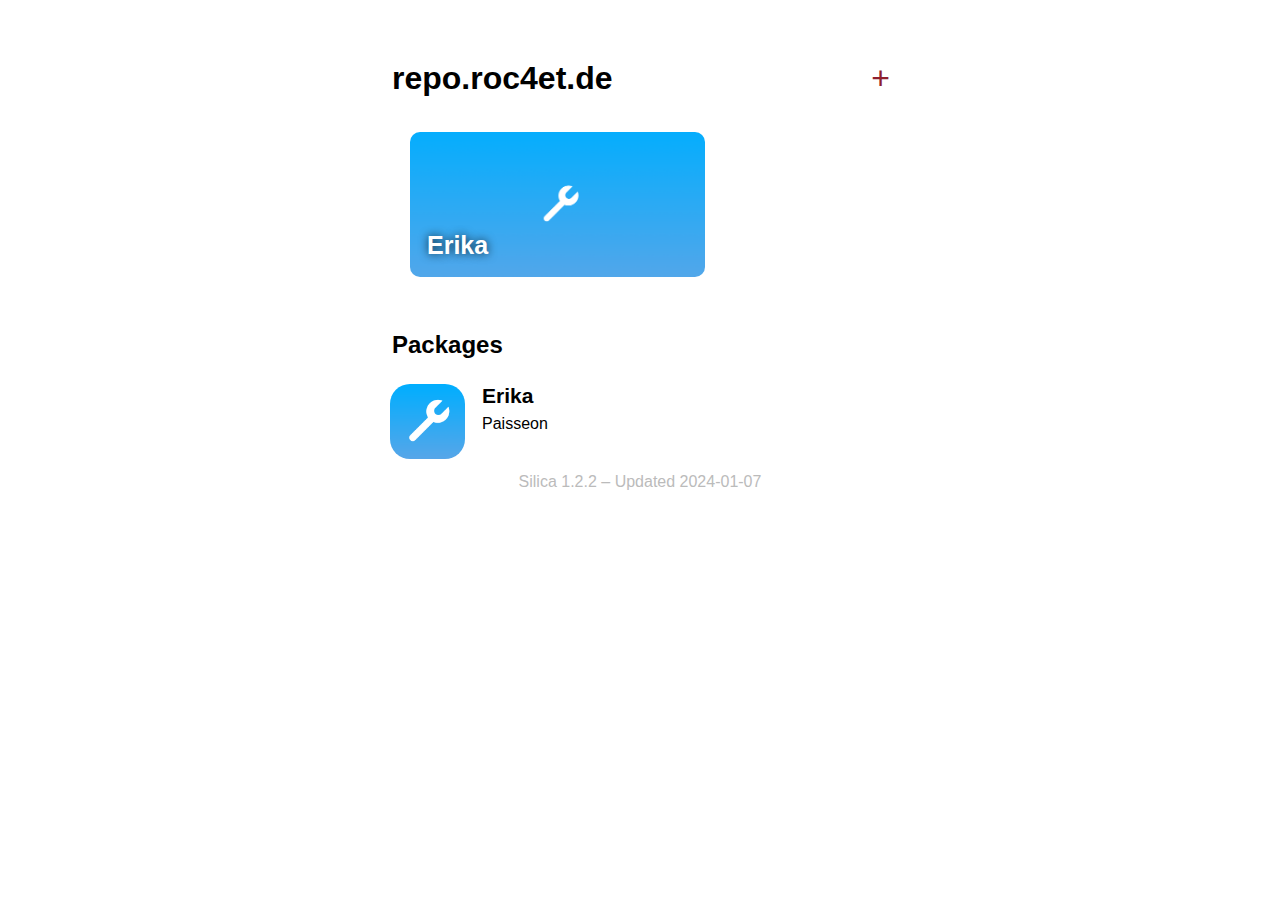
==== index.html @ 35639674 "s" ====
<!DOCTYPE html>
<html>
<head>
    <meta charset="utf-8">
    <meta name="viewport" content="width=device-width, initial-scale=1, minimum-scale=1.0, user-scalable=0">
    <title>repo.roc4et.de</title>
    <link rel="stylesheet" type="text/css" href="web/index.css">
    <style>a, .tint {color: #8f1f2e} .active {color: #8f1f2e}</style>
    <meta name="description" content="the most important packages s for the roothide bootstrap">
    <meta property="og:title" content="repo.roc4et.de">
    <meta property="og:description" content="the most important packages s for the roothide bootstrap">
    <meta property="og:image" content="https://repo.roc4et.de/CydiaIcon.png">
    <meta name="twitter:card" content="summary">
    <meta name="twitter:title" content="repo.roc4et.de">
    <meta name="twitter:description" content="the most important packages s for the roothide bootstrap">
    <meta name="twitter:image" content="https://repo.roc4et.de/CydiaIcon.png">
    <meta name="theme-color" content="#8f1f2e">
</head>
<body>
    <div class="body">
        <h1 class="header left_float">repo.roc4et.de</h1>
        <a class="header right_float add_sileo tint" href="cydia://url/https://cydia.saurik.com/api/share#?source=https://repo.roc4et.de">+</a>
        <div class="scroll_view">
            <a href="depiction/web/emt.paisseon.erika.html" style="background-image: url(assets/emt.paisseon.erika/banner.png)" class="card">
                <p>Erika</p>
            </a>
        </div>
        <h2 class="header">Packages</h2>
        <div class="packageList">
                <a class="subtle_link" href="depiction/web/emt.paisseon.erika.html">
                    <div class="package">
                        <img src="assets/emt.paisseon.erika/icon.png">
                        <div class="package_info">
                            <p class="package_name">Erika</p>
                            <p class="package_caption">Paisseon</p>
                        </div>
                    </div>
                </a>
        </div>
        <div class="caption center footer">Silica 1.2.2 – Updated 2024-01-07</div>
    </div>
</body>
    <script src="web/index.js"></script>
</html>
---- web/index.css ----
* {
    margin: 0;
}

.body {
    font-family: -apple-system, BlinkMacSystemFont, "Helvetica Neue", "Helvetica", sans-serif;
    margin-top: 20px;
    margin-bottom: 20px;

}

@media only screen and (max-width: 600px) {
    .body {
        margin-left: 20px;
        margin-right: 20px;
    }
    .scroll_view {
        width: calc(100vw - 60px);
    }
}
@media only screen and (min-width: 601px) {
    .body {
        width: 500px;
        margin-left: auto;
        margin-right: auto;
    }
    .scroll_view {
        width: calc(500px - 40px);
    }
}

h1, h2, h3, h4, h5, h6, p {
    margin: 2px;
}

.caption {
    color: #bbb;
    font-size: 16px;
}

.header {
    margin-top: 40px;
    margin-bottom: 25px;
}

.scroll_view {
    overflow-x: scroll;
    overflow-y: hidden;
    margin: 10px;
    white-space: nowrap;
    -webkit-overflow-scrolling: touch;
}

.scroll_view > .card {
    background-color: #ccc;
    background-position: center;
    background-repeat: no-repeat;
    background-size: cover;
    padding: 10px;
    margin: 10px;
    border-radius: 10px;
    font-weight: bold;
    height: 125px;
    width: 275px;
    position: relative;
    display: inline-block;
}

.scroll_view > .img_card {
    background-color: #ccc;
    width: 250px;
    margin: 5px;
    border-radius: 10px;
    font-weight: bold;
    position: relative;
    display: inline-block;
}

.card > p {
    color: white;
    bottom: 15px;
    left: 15px;
    font-size: 25px;
    position: absolute;
    text-shadow: 0 0 10px rgba(0,0,0,0.8); 
}

.center {
    text-align: center;
}

.left_float {
    float: left;
}

.right_float { 
    float: right;
}

.add_sileo {
    font-size: 2em;
    cursor: pointer;
    text-decoration: none;
}

.add_sileo:hover, a:hover {
    opacity: 0.8;
    cursor: pointer;
}

.package {
    margin-bottom: 40px;
}

.package > img {
    border-radius: 20px;
    width: 75px;
    height: 75px;
    float: left;
}

.package_info {
    margin-left: 90px;
}

.package_name {
    font-weight: bold;
    font-size: 21px;
}

.package_caption {
    margin-top: 7px;
    color: #999;
}

.cell > .title {
    float: left;
    color: #999;
}

.cell > .text {
    float: right;
}

h3 {
    margin-top: 15px;
    margin-bottom: 15px;
}

.footer {
    margin-top: 20px;
}

.subtle_link, .subtle_link > div > div, .subtle_link > div > div > p {
    text-decoration: none;
    color: black;
}

.subtle_link:hover, .subtle_link > *:hover {
    opacity: 0.8;
}

.green {
    color: #00b90c;
}

.red {
    color: #ba0000;
}

.banner_underlay {
    background-size: cover;
    background-position: center;
    height: 150px;
    width: 100%;
    border-radius: 8px;
    z-index: -2;
    margin-bottom: 25px;
    top: 0;
}

.changelog {
    display: none;
}

.nav {
    display: flex;
    margin: 20px;
    float: center;
}

.nav_btn {
    width: 50%;
    display:inline;
    text-align: center;
    color: #999;
    font-weight: 500;
    padding-bottom: 10px;
    cursor: pointer;
}

.changelog_entry {
    margin-bottom: 18px;
}

a {
    text-decoration: none;
}

.table-btn, .table-btn > div {
    padding-top: 10px;
    padding-bottom: 10px;
}

.table-btn:after {
    content: "›";
    font-size:30px;
    transform: translateY(-40px);
    float: right;
}

@media (prefers-color-scheme: dark) {
    body {
        background: #161616;
        color: white;
    }

    .subtle_link, .subtle_link > div > div, .subtle_link > div > div > p {
        color: white;
    }
}
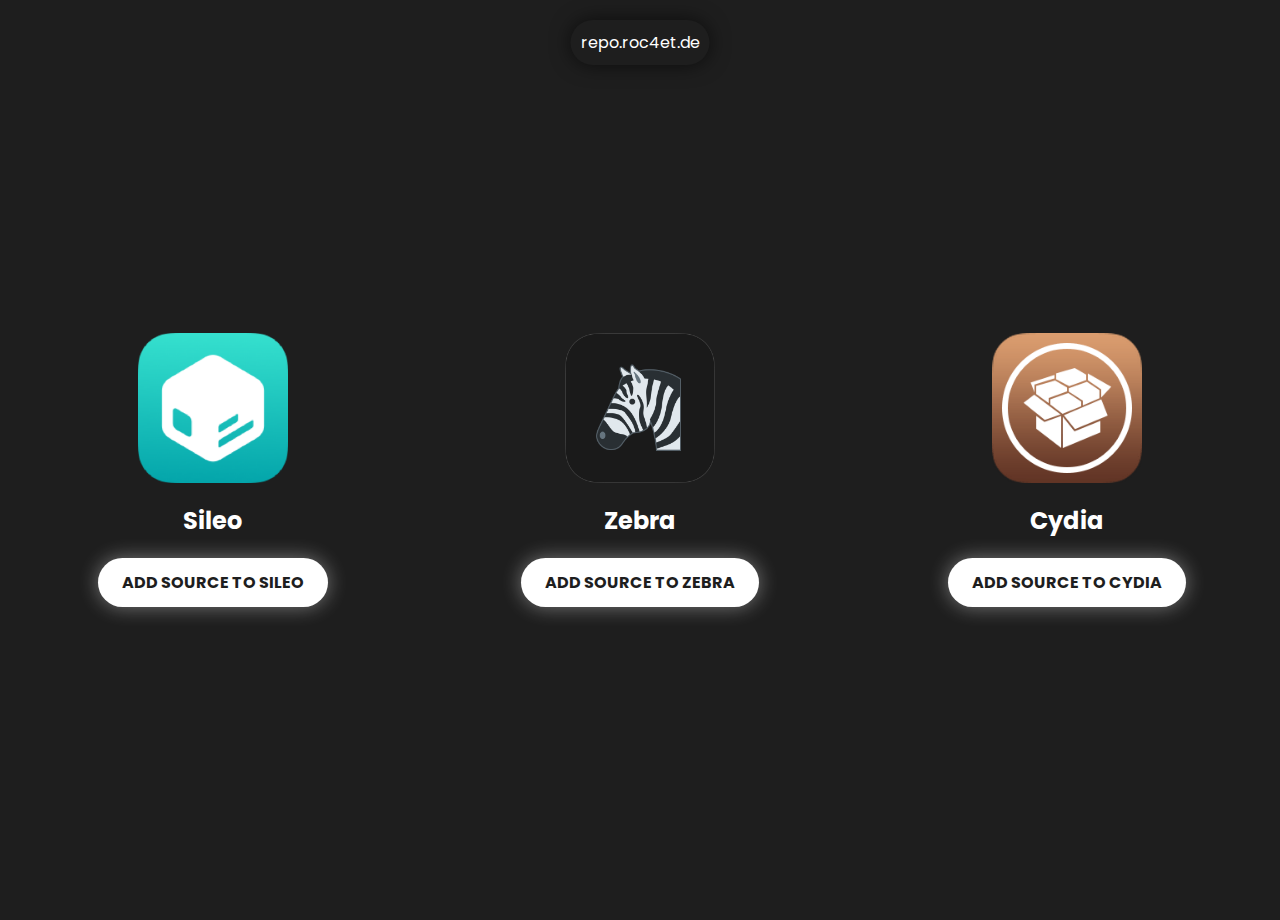
==== commit 3ab89f85: "d" ====
--- a/index.html
+++ b/index.html
@@ -1,44 +1,56 @@
 <!DOCTYPE html>
-<html>
+<html lang="en">
+
 <head>
-    <meta charset="utf-8">
-    <meta name="viewport" content="width=device-width, initial-scale=1, minimum-scale=1.0, user-scalable=0">
-    <title>repo.roc4et.de</title>
-    <link rel="stylesheet" type="text/css" href="web/index.css">
-    <style>a, .tint {color: #8f1f2e} .active {color: #8f1f2e}</style>
-    <meta name="description" content="the most important packages s for the roothide bootstrap">
-    <meta property="og:title" content="repo.roc4et.de">
-    <meta property="og:description" content="the most important packages s for the roothide bootstrap">
-    <meta property="og:image" content="https://repo.roc4et.de/CydiaIcon.png">
-    <meta name="twitter:card" content="summary">
-    <meta name="twitter:title" content="repo.roc4et.de">
-    <meta name="twitter:description" content="the most important packages s for the roothide bootstrap">
-    <meta name="twitter:image" content="https://repo.roc4et.de/CydiaIcon.png">
-    <meta name="theme-color" content="#8f1f2e">
+    <meta charset="UTF-8">
+    <meta name="viewport" content="width=device-width, initial-scale=1.0">
+    <meta name="description" content="roc4et.de - made by @roc4et">
+    <meta property="og:title" content="roc4et Services">
+    <meta property="og:description" content="roc4et.de - made by @roc4et">
+    <meta property="og:image" content="https://roc4et.de/img/banner.png">
+    <meta property="og:image:secure_url" content="https://roc4et.de/img/banner.png">
+    <meta property="og:url" content="https://roc4et.de">
+    <meta property="og:type" content="website">
+    <meta name="twitter:card" content="summary_large_image">
+    <meta name="twitter:title" content="roc4et Services">
+    <meta name="theme-color" content="#f54269">
+    <meta name="twitter:description" content="roc4et.de - made by @roc4et">
+    <meta name="twitter:image" content="img/favicon.png">
+    <link rel="icon" type="image/x-icon" href="https://roc4et.de/img/favicon.ico">
+    <link rel="stylesheet" href="assets/css/style.css">
+    <link href="https://fonts.googleapis.com/css2?family=Poppins:wght@400;700&display=swap" rel="stylesheet">
+    <title>roc4et.de Repo</title>
 </head>
+
 <body>
-    <div class="body">
-        <h1 class="header left_float">repo.roc4et.de</h1>
-        <a class="header right_float add_sileo tint" href="cydia://url/https://cydia.saurik.com/api/share#?source=https://repo.roc4et.de">+</a>
-        <div class="scroll_view">
-            <a href="depiction/web/emt.paisseon.erika.html" style="background-image: url(assets/emt.paisseon.erika/banner.png)" class="card">
-                <p>Erika</p>
-            </a>
+    <div class="container">
+        <div class="product">
+            <img src="assets/img/sileo.png" alt="Sileo">
+            <h2>Sileo</h2>
+            <a href="sileo://source/https://repo.roc4et.de/" class="glowing-button">Add source to Sileo</a>
         </div>
-        <h2 class="header">Packages</h2>
-        <div class="packageList">
-                <a class="subtle_link" href="depiction/web/emt.paisseon.erika.html">
-                    <div class="package">
-                        <img src="assets/emt.paisseon.erika/icon.png">
-                        <div class="package_info">
-                            <p class="package_name">Erika</p>
-                            <p class="package_caption">Paisseon</p>
-                        </div>
-                    </div>
-                </a>
+        <div class="product">
+            <img src="assets/img/zebra.png" alt="Zebra">
+            <h2>Zebra</h2>
+            <a href="zbra://sources/add/https://repo.roc4et.de/" class="glowing-button">Add source to Zebra</a>
         </div>
-        <div class="caption center footer">Silica 1.2.2 – Updated 2024-01-07</div>
+        <div class="product">
+            <img src="assets/img/cydia.png" alt="Cydia">
+            <h2>Cydia</h2>
+            <a href="cydia://url/https://cydia.saurik.com/api/share#?source=https://repo.roc4et.de/" class="glowing-button">Add source to Cydia</a>
+        </div>
     </div>
+    <div class="rounded-bar-container" onclick="copyToClipboard('https://repo.roc4et.de/')">
+        <div class="rounded-bar">repo.roc4et.de</div>
+    <script>
+        function copyToClipboard(text) {
+            navigator.clipboard.writeText(text).then(function () {
+                document.querySelector('.rounded-bar').innerText = 'Copied';
+                setTimeout(() => {
+                    document.querySelector('.rounded-bar').innerText = 'repo.roc4et.de';
+                }, 1000);
+            });
+        }
+    </script>
 </body>
-    <script src="web/index.js"></script>
-</html>
+</html>--- a/assets/css/style.css
+++ b/assets/css/style.css
@@ -0,0 +1,115 @@
+body {
+    margin: 0;
+    padding: 0;
+    font-family: 'Poppins', sans-serif;
+    background-color: #1e1e1e;
+    -webkit-user-select: none;
+    -moz-user-select: none;
+    -ms-user-select: none;
+    user-select: none;
+    color: #fff;
+}
+
+.container {
+    display: flex;
+    flex-wrap: wrap;
+    justify-content: flex-start;
+    align-items: center;
+    height: 100vh;
+    color: #fff;
+    margin-top: 20px;
+    margin-bottom: auto;
+}
+
+.product {
+    display: flex;
+    flex-direction: column;
+    align-items: center;
+    text-align: center;
+    margin: 20px;
+    width: calc(33.33% - 40px);
+}
+
+.product img {
+    width: 150px;
+    height: 150px;
+    border-radius: 10px;
+    object-fit: cover;
+}
+
+.glowing-button {
+    display: inline-block;
+    padding: 12px 24px;
+    font-size: 16px;
+    font-weight: bold;
+    text-align: center;
+    text-transform: uppercase;
+    background-color: #fff;
+    color: #1e1e1e;
+    border: none;
+    border-radius: 50px;
+    box-shadow: 0 0 20px rgba(255, 255, 255, 0.4);
+    cursor: pointer;
+    transition: all 0.3s ease-in-out;
+    text-decoration: none;
+}
+
+.glowing-button:hover {
+    transform: scale(1.1);
+    box-shadow: 0 0 40px rgba(255, 255, 255, 0.8);
+}
+
+@media (max-width: 600px) {
+    .product {
+        width: 100%;
+    }
+
+    .container {
+        margin-bottom: 20px;
+    }
+
+    .glowing-button {
+        margin-bottom: 50px;
+    }
+}
+
+.rounded-bar-container {
+    position: fixed;
+    top: 20px;
+    left: 50%;
+    transform: translateX(-50%);
+    background-color: #1e1e1e;
+    border-radius: 25px;
+    padding: 10px;
+    box-shadow: 0 0 20px rgba(0, 0, 0, 0.6);
+    transition: all 0.3s ease-in-out;
+    cursor: pointer;
+}
+
+.rounded-bar-container:hover {
+    background-color: #2e2e2e;
+}
+
+.rounded-bar {
+    background-color: #1e1e1e;
+    color: #fff;
+    cursor: pointer;
+    transition: all 0.3s ease-in-out;
+}
+
+.rounded-bar:hover {
+    background-color: #2e2e2e;
+}
+
+.copy-text {
+    font-size: 12px;
+    color: #666;
+    text-align: center;
+    opacity: 0;
+    transition: opacity 0.3s ease-in-out;
+    margin-top: 5px;
+}
+
+.rounded-bar:hover .copy-text {
+    opacity: 1;
+}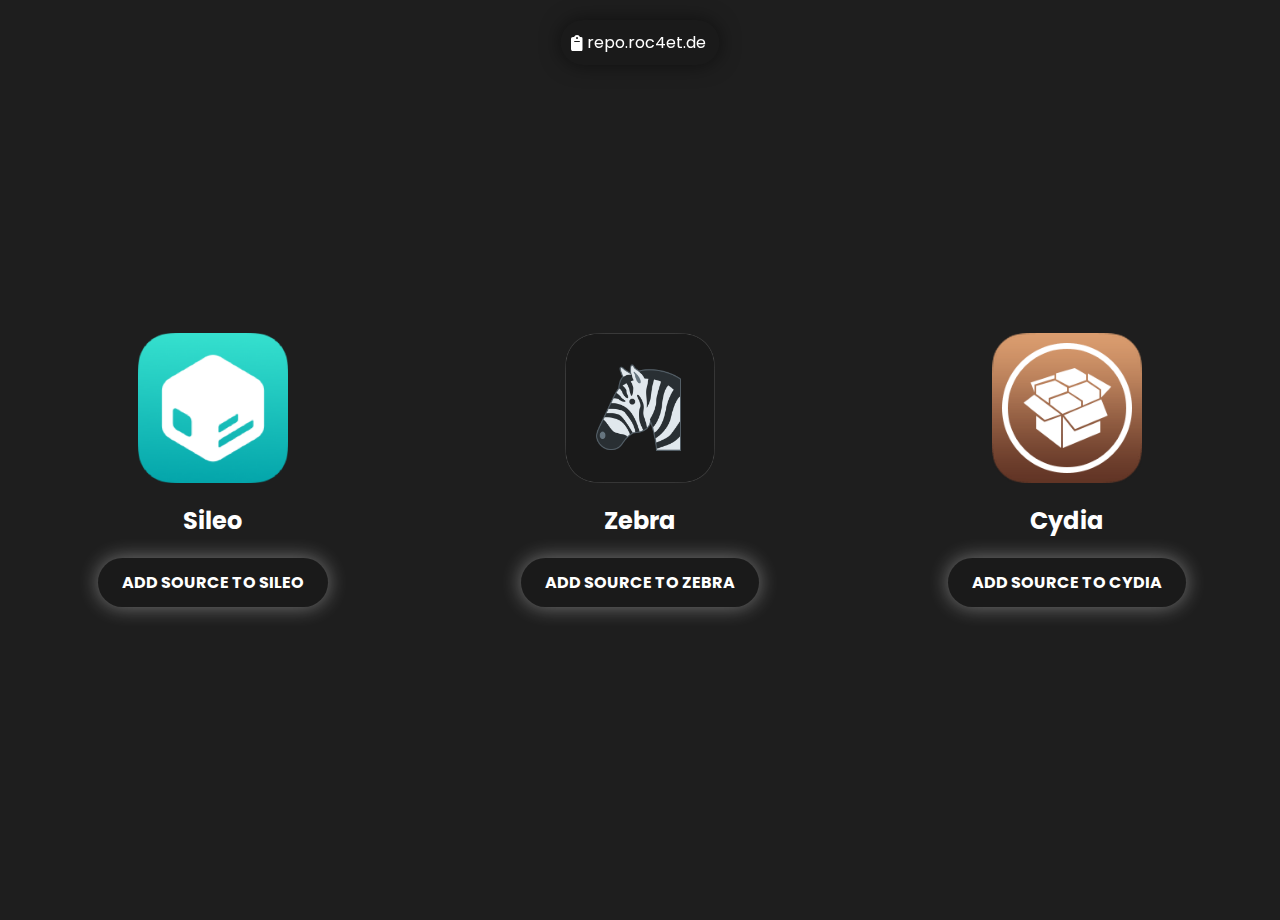
==== commit de5d0df7: "push it" ====
--- a/index.html
+++ b/index.html
@@ -18,6 +18,8 @@
     <meta name="twitter:image" content="img/favicon.png">
     <link rel="icon" type="image/x-icon" href="https://roc4et.de/img/favicon.ico">
     <link rel="stylesheet" href="assets/css/style.css">
+    <link rel="stylesheet" href="assets/fontawsome/css/fontawesome.css">
+    <link rel="stylesheet" href="assets/fontawsome/css/solid.css">
     <link href="https://fonts.googleapis.com/css2?family=Poppins:wght@400;700&display=swap" rel="stylesheet">
     <title>roc4et.de Repo</title>
 </head>
@@ -40,8 +42,9 @@
             <a href="cydia://url/https://cydia.saurik.com/api/share#?source=https://repo.roc4et.de/" class="glowing-button">Add source to Cydia</a>
         </div>
     </div>
-    <div class="rounded-bar-container" onclick="copyToClipboard('https://repo.roc4et.de/')">
-        <div class="rounded-bar">repo.roc4et.de</div>
+    
+    <div class="rounded-bar-container" onclick="copyToClipboard('https://repo.roc4et.de/')"><i class="fa-regular fa-clipboard"></i>
+    <div class="rounded-bar">ㅤ ㅤrepo.roc4et.deㅤ ㅤ</div>
     <script>
         function copyToClipboard(text) {
             navigator.clipboard.writeText(text).then(function () {
--- a/assets/css/style.css
+++ b/assets/css/style.css
@@ -44,8 +44,8 @@
     font-weight: bold;
     text-align: center;
     text-transform: uppercase;
-    background-color: #fff;
-    color: #1e1e1e;
+    background-color: #1a1a1a; /* Darker background */
+    color: #ffffff;
     border: none;
     border-radius: 50px;
     box-shadow: 0 0 20px rgba(255, 255, 255, 0.4);
@@ -56,21 +56,7 @@
 
 .glowing-button:hover {
     transform: scale(1.1);
-    box-shadow: 0 0 40px rgba(255, 255, 255, 0.8);
-}
-
-@media (max-width: 600px) {
-    .product {
-        width: 100%;
-    }
-
-    .container {
-        margin-bottom: 20px;
-    }
-
-    .glowing-button {
-        margin-bottom: 50px;
-    }
+    box-shadow: 0 0 40px rgba(255, 255, 255, 0.7); /* Darker glowing effect */
 }
 
 .rounded-bar-container {
@@ -78,12 +64,14 @@
     top: 20px;
     left: 50%;
     transform: translateX(-50%);
-    background-color: #1e1e1e;
+    background-color: #1a1a1a; /* Darker background */
     border-radius: 25px;
     padding: 10px;
-    box-shadow: 0 0 20px rgba(0, 0, 0, 0.6);
+    box-shadow: 0 0 20px rgba(0, 0, 0, 0.5);
     transition: all 0.3s ease-in-out;
     cursor: pointer;
+    display: flex;
+    align-items: center;
 }
 
 .rounded-bar-container:hover {
@@ -91,25 +79,18 @@
 }
 
 .rounded-bar {
-    background-color: #1e1e1e;
+    background-color: #1a1a1a; /* Darker background */
     color: #fff;
     cursor: pointer;
     transition: all 0.3s ease-in-out;
+    display: flex;
+    align-items: center;
+}
+
+.rounded-bar i {
+    margin-right: 5px;
 }
 
 .rounded-bar:hover {
     background-color: #2e2e2e;
 }
-
-.copy-text {
-    font-size: 12px;
-    color: #666;
-    text-align: center;
-    opacity: 0;
-    transition: opacity 0.3s ease-in-out;
-    margin-top: 5px;
-}
-
-.rounded-bar:hover .copy-text {
-    opacity: 1;
-}--- a/assets/fontawsome/css/solid.css
+++ b/assets/fontawsome/css/solid.css
@@ -0,0 +1,19 @@
+/*!
+ * Font Awesome Free 6.5.1 by @fontawesome - https://fontawesome.com
+ * License - https://fontawesome.com/license/free (Icons: CC BY 4.0, Fonts: SIL OFL 1.1, Code: MIT License)
+ * Copyright 2023 Fonticons, Inc.
+ */
+:root, :host {
+  --fa-style-family-classic: 'Font Awesome 6 Free';
+  --fa-font-solid: normal 900 1em/1 'Font Awesome 6 Free'; }
+
+@font-face {
+  font-family: 'Font Awesome 6 Free';
+  font-style: normal;
+  font-weight: 900;
+  font-display: block;
+  src: url("../webfonts/fa-solid-900.woff2") format("woff2"), url("../webfonts/fa-solid-900.ttf") format("truetype"); }
+
+.fas,
+.fa-solid {
+  font-weight: 900; }
